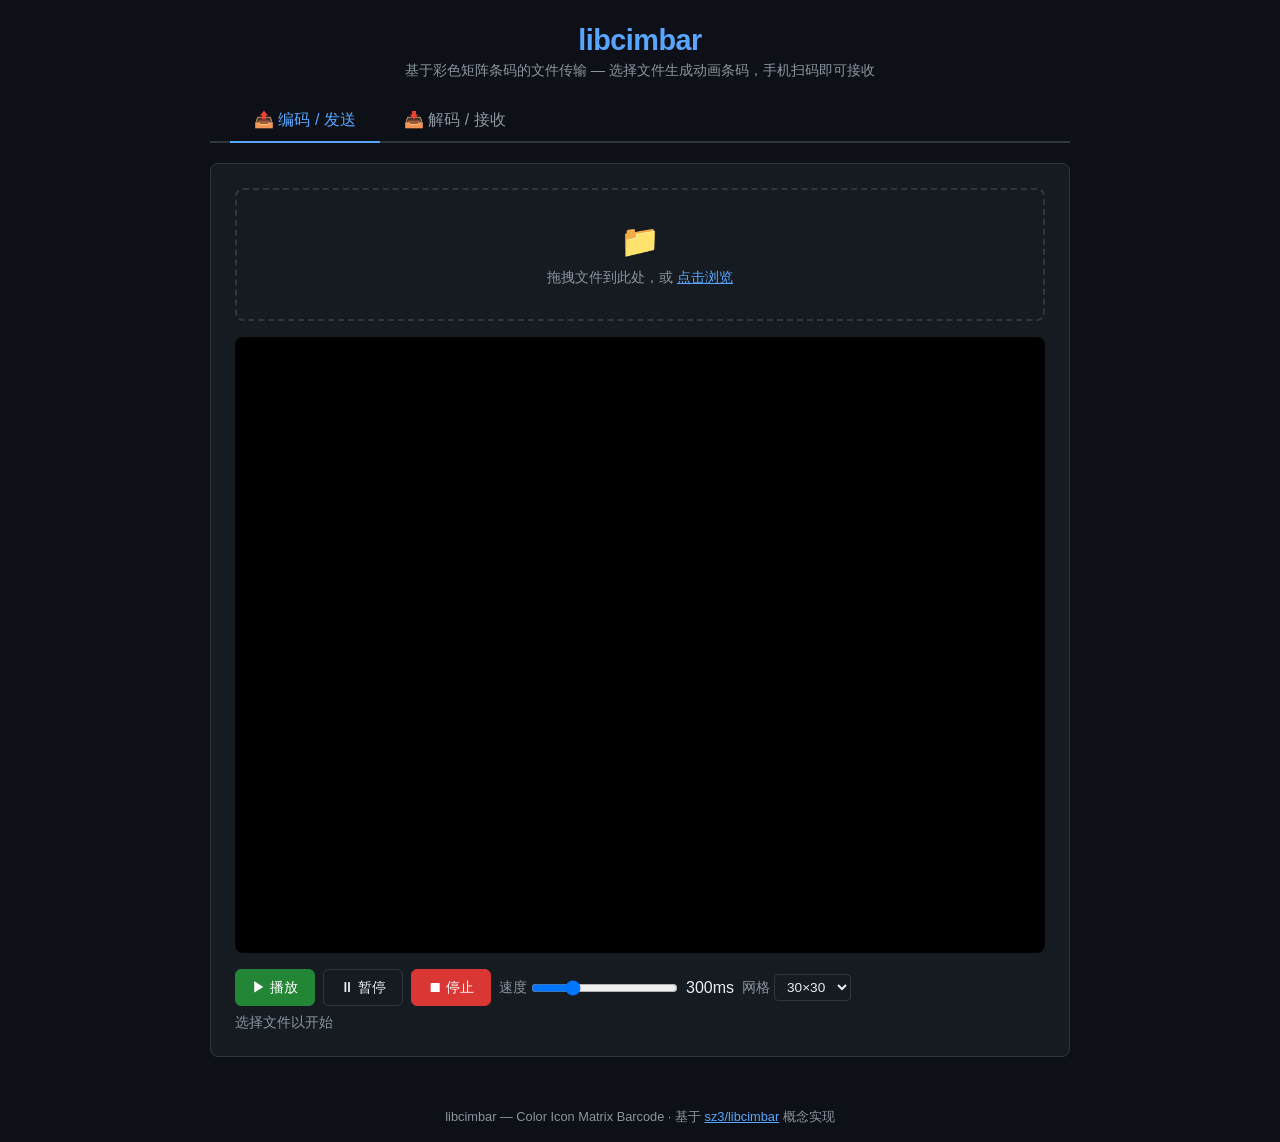
==== index.html @ 276d42a0 "Initial commit: cimbar color barcode file transfer - Core encoding/decoding engine with CRC-16 valid" ====
<!DOCTYPE html>
<html lang="zh-CN">
<head>
<meta charset="UTF-8">
<meta name="viewport" content="width=device-width, initial-scale=1.0, user-scalable=no">
<title>libcimbar — 彩色条码文件传输</title>
<link rel="stylesheet" href="css/style.css">
</head>
<body data-tab="encode">

<header>
  <h1>libcimbar</h1>
  <p>基于彩色矩阵条码的文件传输 — 选择文件生成动画条码，手机扫码即可接收</p>
  <nav class="tabs">
    <button id="tab-encode" class="active">📤 编码 / 发送</button>
    <button id="tab-decode">📥 解码 / 接收</button>
  </nav>
</header>

<main>

  <!-- ====== Encode Panel ====== -->
  <section class="panel active" id="panel-encode">
    <div class="card">
      <div class="drop-zone" id="drop-zone">
        <div class="icon">📁</div>
        <p>拖拽文件到此处，或 <span class="browse">点击浏览</span></p>
        <input type="file" id="file-input" hidden>
      </div>

      <div class="canvas-wrap">
        <canvas id="encode-canvas" width="600" height="600"></canvas>
      </div>

      <div class="controls">
        <button id="btn-play" class="primary">▶ 播放</button>
        <button id="btn-pause">⏸ 暂停</button>
        <button id="btn-stop" class="danger">⏹ 停止</button>
        <label>速度 <input type="range" id="speed-slider" min="100" max="1000" value="300" step="50"></label>
        <span id="speed-label">300ms</span>
        <label>网格
          <select id="grid-select">
            <option value="24">24×24</option>
            <option value="30" selected>30×30</option>
            <option value="36">36×36</option>
          </select>
        </label>
      </div>

      <div class="status-bar">
        <span id="encode-status">选择文件以开始</span>
        <span id="encode-progress"></span>
      </div>
    </div>
  </section>

  <!-- ====== Decode Panel ====== -->
  <section class="panel" id="panel-decode">
    <div class="card">
      <div class="video-wrap">
        <video id="decode-video" playsinline autoplay muted></video>
        <canvas id="decode-preview" width="640" height="480"></canvas>
      </div>

      <div class="controls">
        <button id="btn-start-cam" class="primary">📷 打开摄像头</button>
        <button id="btn-stop-cam">⏹ 关闭</button>
        <button id="btn-scan">🔍 开始扫描</button>
        <button id="btn-pause-scan">⏸ 暂停扫描</button>
        <label>摄像头
          <select id="camera-select">
            <option value="environment">后置</option>
            <option value="user">前置</option>
          </select>
        </label>
      </div>

      <div class="status-bar">
        <span id="decode-status">就绪</span>
        <span id="decode-progress"></span>
      </div>
    </div>
  </section>

</main>

<footer>
  <span>libcimbar — Color Icon Matrix Barcode · 基于 <a href="https://github.com/sz3/libcimbar" style="color:var(--accent)">sz3/libcimbar</a> 概念实现</span>
</footer>

<script src="js/core.js"></script>
<script src="js/encode.js"></script>
<script src="js/decode.js"></script>
<script src="js/app.js"></script>

</body>
</html>
---- css/style.css ----
/* style.css — Modern dark theme for libcimbar HTML project */
*, *::before, *::after { box-sizing: border-box; margin: 0; padding: 0; }

:root {
  --bg: #0d1117;
  --surface: #161b22;
  --border: #30363d;
  --text: #e6edf3;
  --text-muted: #8b949e;
  --accent: #58a6ff;
  --accent-hover: #79c0ff;
  --green: #3fb950;
  --red: #f85149;
  --radius: 8px;
  --font: -apple-system, BlinkMacSystemFont, 'Segoe UI', Helvetica, Arial, sans-serif;
}

body {
  font-family: var(--font);
  background: var(--bg);
  color: var(--text);
  min-height: 100vh;
  display: flex;
  flex-direction: column;
  align-items: center;
}

header {
  width: 100%;
  max-width: 900px;
  padding: 24px 20px 0;
  text-align: center;
}
header h1 {
  font-size: 1.8rem;
  color: var(--accent);
  letter-spacing: -0.5px;
}
header p {
  color: var(--text-muted);
  margin-top: 4px;
  font-size: 0.9rem;
}

/* Tabs */
nav.tabs {
  display: flex;
  gap: 0;
  margin-top: 20px;
  border-bottom: 2px solid var(--border);
  width: 100%;
  max-width: 900px;
  padding: 0 20px;
}
nav.tabs button {
  background: none;
  border: none;
  color: var(--text-muted);
  font-size: 1rem;
  padding: 10px 24px;
  cursor: pointer;
  border-bottom: 2px solid transparent;
  margin-bottom: -2px;
  transition: color .15s, border-color .15s;
  font-family: var(--font);
}
nav.tabs button:hover { color: var(--text); }
nav.tabs button.active {
  color: var(--accent);
  border-bottom-color: var(--accent);
}

/* Panels */
main {
  width: 100%;
  max-width: 900px;
  padding: 20px;
  flex: 1;
}
.panel { display: none; }
.panel.active { display: block; }

/* Card */
.card {
  background: var(--surface);
  border: 1px solid var(--border);
  border-radius: var(--radius);
  padding: 24px;
  margin-bottom: 16px;
}

/* Encode */
.drop-zone {
  border: 2px dashed var(--border);
  border-radius: var(--radius);
  padding: 32px;
  text-align: center;
  cursor: pointer;
  transition: border-color .2s, background .2s;
  margin-bottom: 16px;
}
.drop-zone:hover, .drop-zone.dragover {
  border-color: var(--accent);
  background: rgba(88, 166, 255, 0.05);
}
.drop-zone .icon { font-size: 2rem; margin-bottom: 8px; }
.drop-zone p { color: var(--text-muted); font-size: 0.9rem; }
.drop-zone .browse { color: var(--accent); text-decoration: underline; }

.canvas-wrap {
  background: #000;
  border-radius: var(--radius);
  display: flex;
  align-items: center;
  justify-content: center;
  padding: 8px;
  margin-bottom: 16px;
  min-height: 300px;
}
#encode-canvas {
  max-width: 100%;
  height: auto;
  image-rendering: pixelated;
}

.controls {
  display: flex;
  gap: 8px;
  align-items: center;
  flex-wrap: wrap;
  margin-bottom: 8px;
}
.controls button {
  padding: 8px 16px;
  border: 1px solid var(--border);
  border-radius: 6px;
  background: var(--surface);
  color: var(--text);
  cursor: pointer;
  font-size: 0.9rem;
  transition: background .15s;
  font-family: var(--font);
}
.controls button:hover { background: var(--border); }
.controls button.primary {
  background: #238636;
  border-color: #238636;
  color: #fff;
}
.controls button.primary:hover { background: #2ea043; }
.controls button.danger { background: #da3633; border-color: #da3633; color: #fff; }
.controls button.danger:hover { background: #f85149; }

.controls label {
  color: var(--text-muted);
  font-size: 0.85rem;
  display: flex;
  align-items: center;
  gap: 4px;
}
.controls select, .controls input[type=range] {
  background: var(--surface);
  border: 1px solid var(--border);
  color: var(--text);
  border-radius: 4px;
  padding: 4px 8px;
  font-size: 0.85rem;
}

.status-bar {
  font-size: 0.85rem;
  color: var(--text-muted);
  display: flex;
  justify-content: space-between;
  align-items: center;
}

/* Decode */
.video-wrap {
  position: relative;
  background: #000;
  border-radius: var(--radius);
  overflow: hidden;
  margin-bottom: 16px;
  aspect-ratio: 4 / 3;
  max-height: 450px;
}
#decode-video {
  width: 100%;
  height: 100%;
  object-fit: cover;
  display: block;
}
#decode-preview {
  position: absolute;
  top: 0; left: 0;
  width: 100%; height: 100%;
  pointer-events: none;
}

/* Footer */
footer {
  padding: 16px 20px;
  text-align: center;
  color: var(--text-muted);
  font-size: 0.8rem;
}

/* Responsive */
@media (max-width: 600px) {
  header h1 { font-size: 1.3rem; }
  .controls { flex-direction: column; align-items: stretch; }
  .controls button { width: 100%; }
}
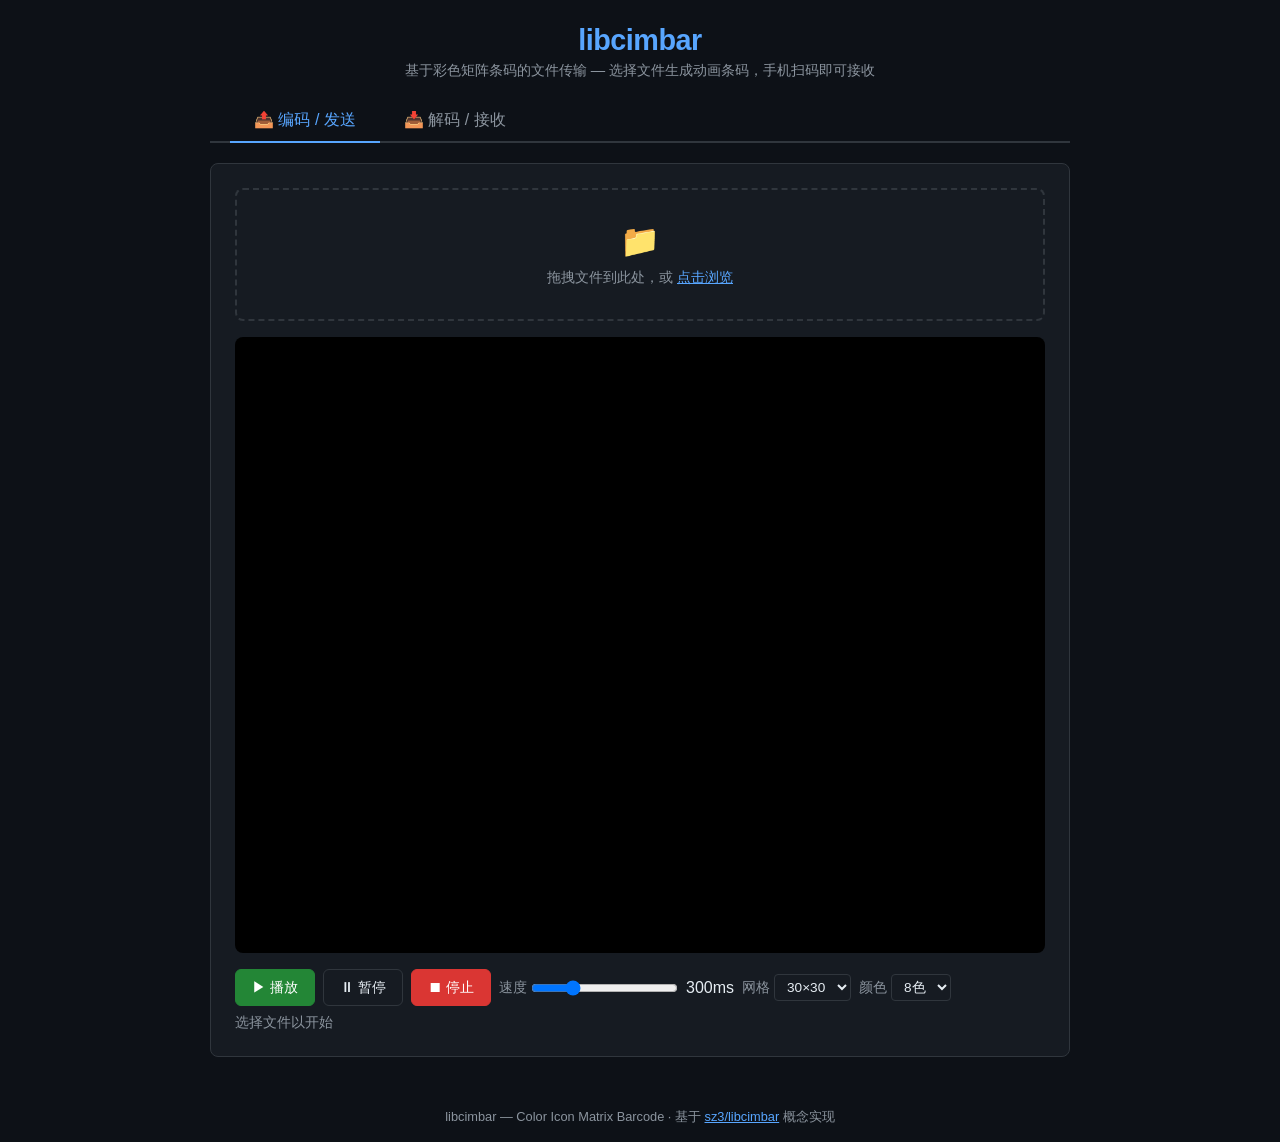
==== commit d6708b76: "feat: 8-color mode, larger grids, auto-detect, frame progress - Add 8-color mode (3 bits/cell): blac" ====
--- a/index.html
+++ b/index.html
@@ -43,6 +43,14 @@
             <option value="24">24×24</option>
             <option value="30" selected>30×30</option>
             <option value="36">36×36</option>
+            <option value="42">42×42</option>
+            <option value="48">48×48</option>
+          </select>
+        </label>
+        <label>颜色
+          <select id="color-select">
+            <option value="4">4色</option>
+            <option value="8" selected>8色</option>
           </select>
         </label>
       </div>
@@ -62,6 +70,8 @@
         <canvas id="decode-preview" width="640" height="480"></canvas>
       </div>
 
+      <div id="frame-progress" class="frame-progress"></div>
+
       <div class="controls">
         <button id="btn-start-cam" class="primary">📷 打开摄像头</button>
         <button id="btn-stop-cam">⏹ 关闭</button>
@@ -76,7 +86,7 @@
       </div>
 
       <div class="status-bar">
-        <span id="decode-status">就绪</span>
+        <span id="decode-status">就绪 — 网格和颜色数自动识别</span>
         <span id="decode-progress"></span>
       </div>
     </div>
--- a/css/style.css
+++ b/css/style.css
@@ -212,3 +212,20 @@
   .controls { flex-direction: column; align-items: stretch; }
   .controls button { width: 100%; }
 }
+
+/* Frame progress chips */
+.frame-progress {
+  display: none;
+  flex-wrap: wrap;
+  gap: 3px;
+  margin-bottom: 12px;
+  justify-content: center;
+}
+.fc {
+  width: 14px; height: 14px;
+  border-radius: 3px;
+  display: inline-block;
+  transition: background .2s;
+}
+.fc.pend { background: #30363d; border: 1px solid #484f58; }
+.fc.rcvd { background: #3fb950; border: 1px solid #2ea043; }
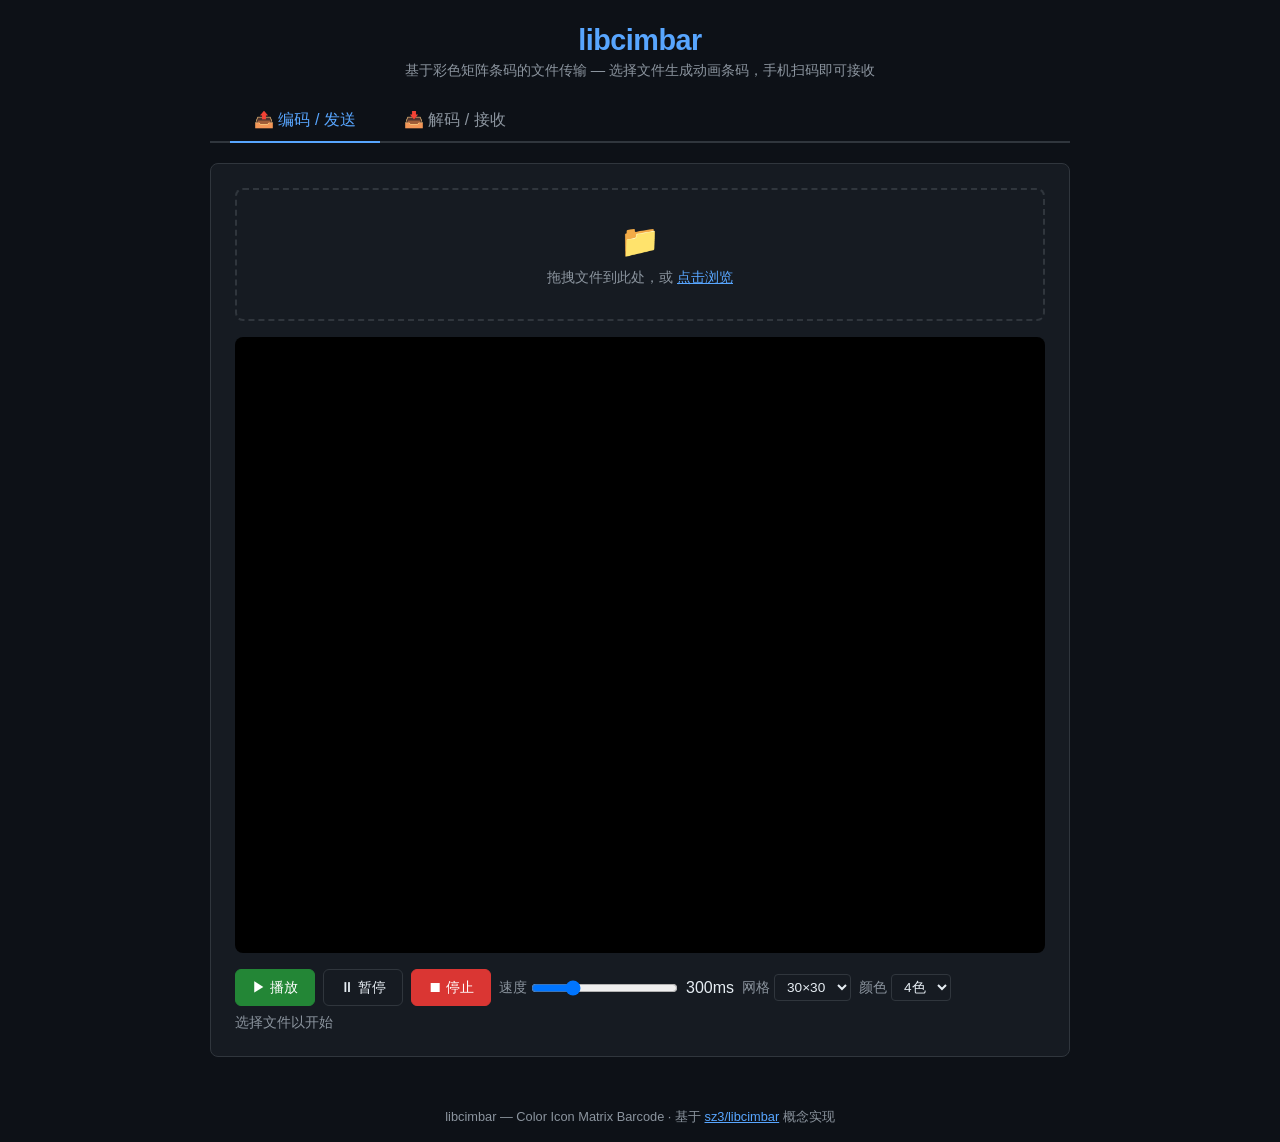
==== commit 0134bbd9: "fix: default 4 colors, 800x600 analysis, relaxed thresholds" ====
--- a/index.html
+++ b/index.html
@@ -49,8 +49,8 @@
         </label>
         <label>颜色
           <select id="color-select">
-            <option value="4">4色</option>
-            <option value="8" selected>8色</option>
+            <option value="4" selected>4色</option>
+            <option value="8">8色</option>
           </select>
         </label>
       </div>
--- a/css/style.css
+++ b/css/style.css
@@ -215,7 +215,6 @@
 
 /* Frame progress chips */
 .frame-progress {
-  display: none;
   flex-wrap: wrap;
   gap: 3px;
   margin-bottom: 12px;
